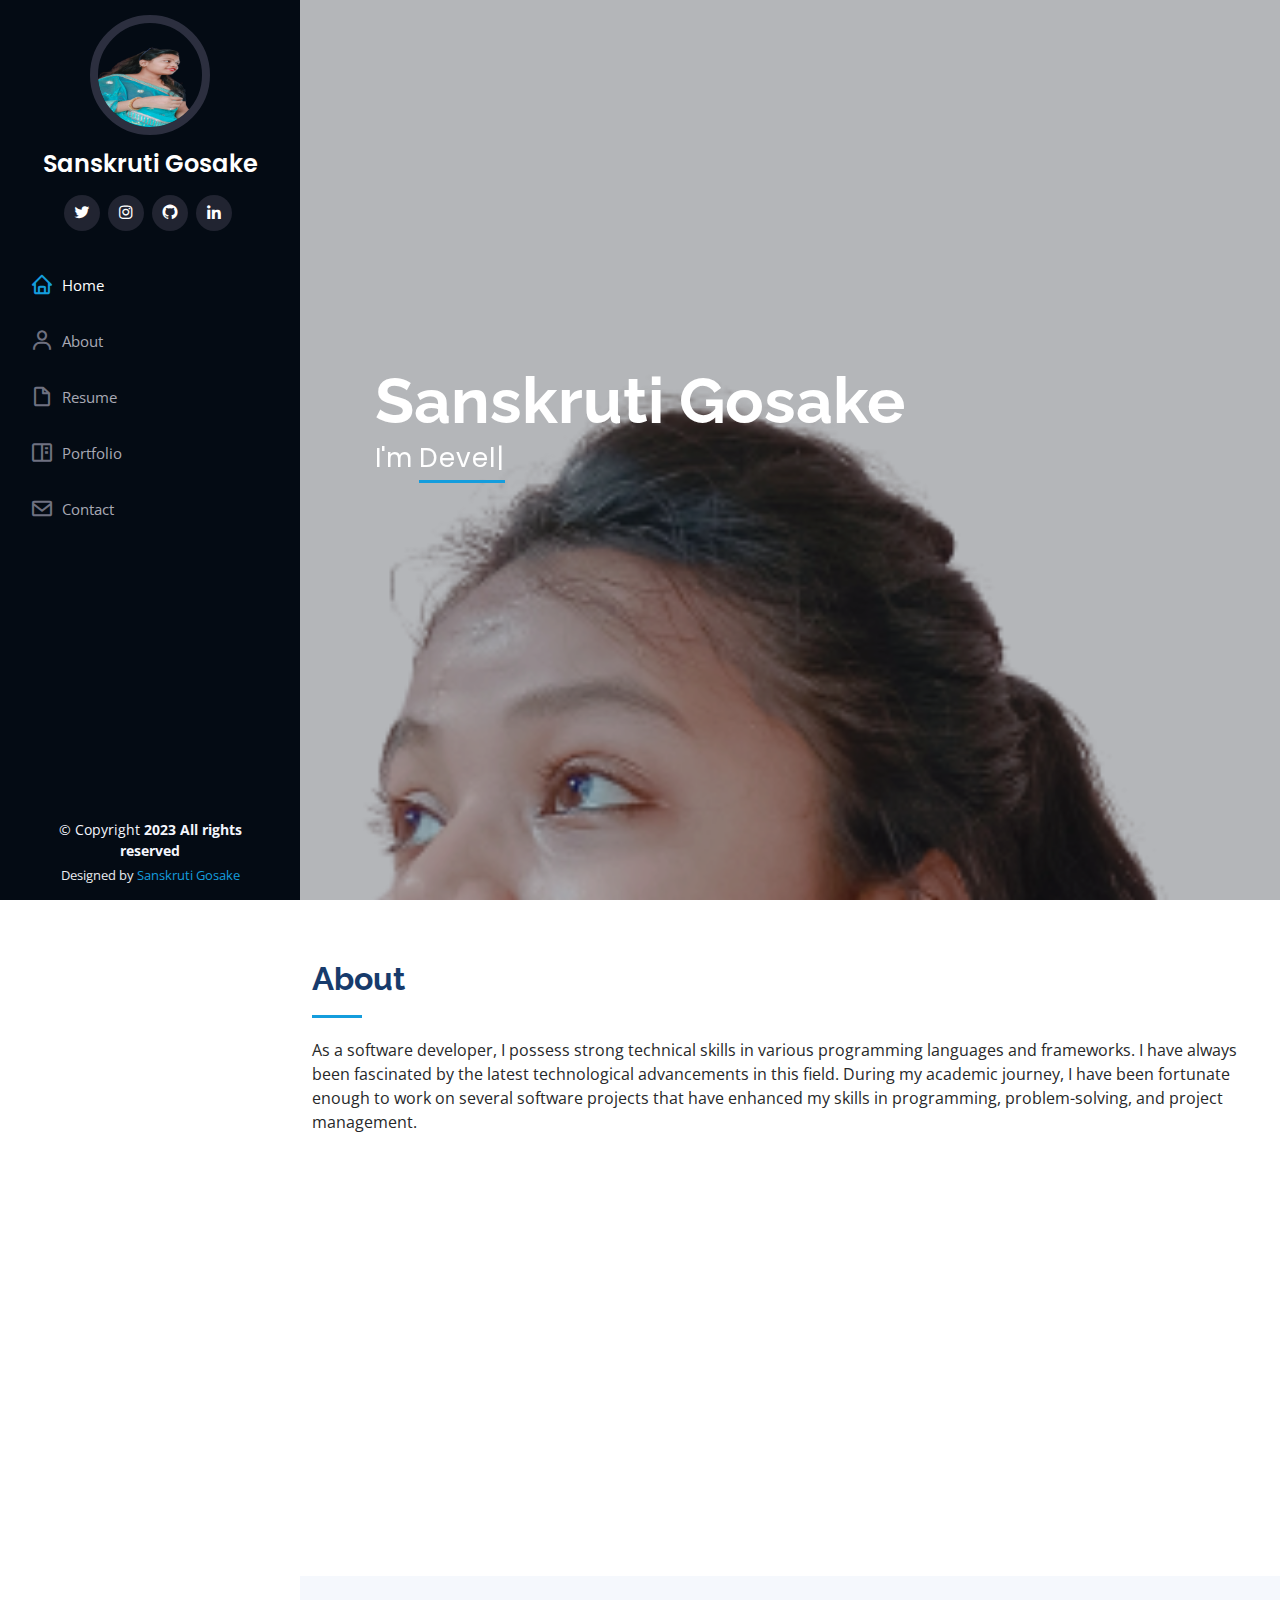
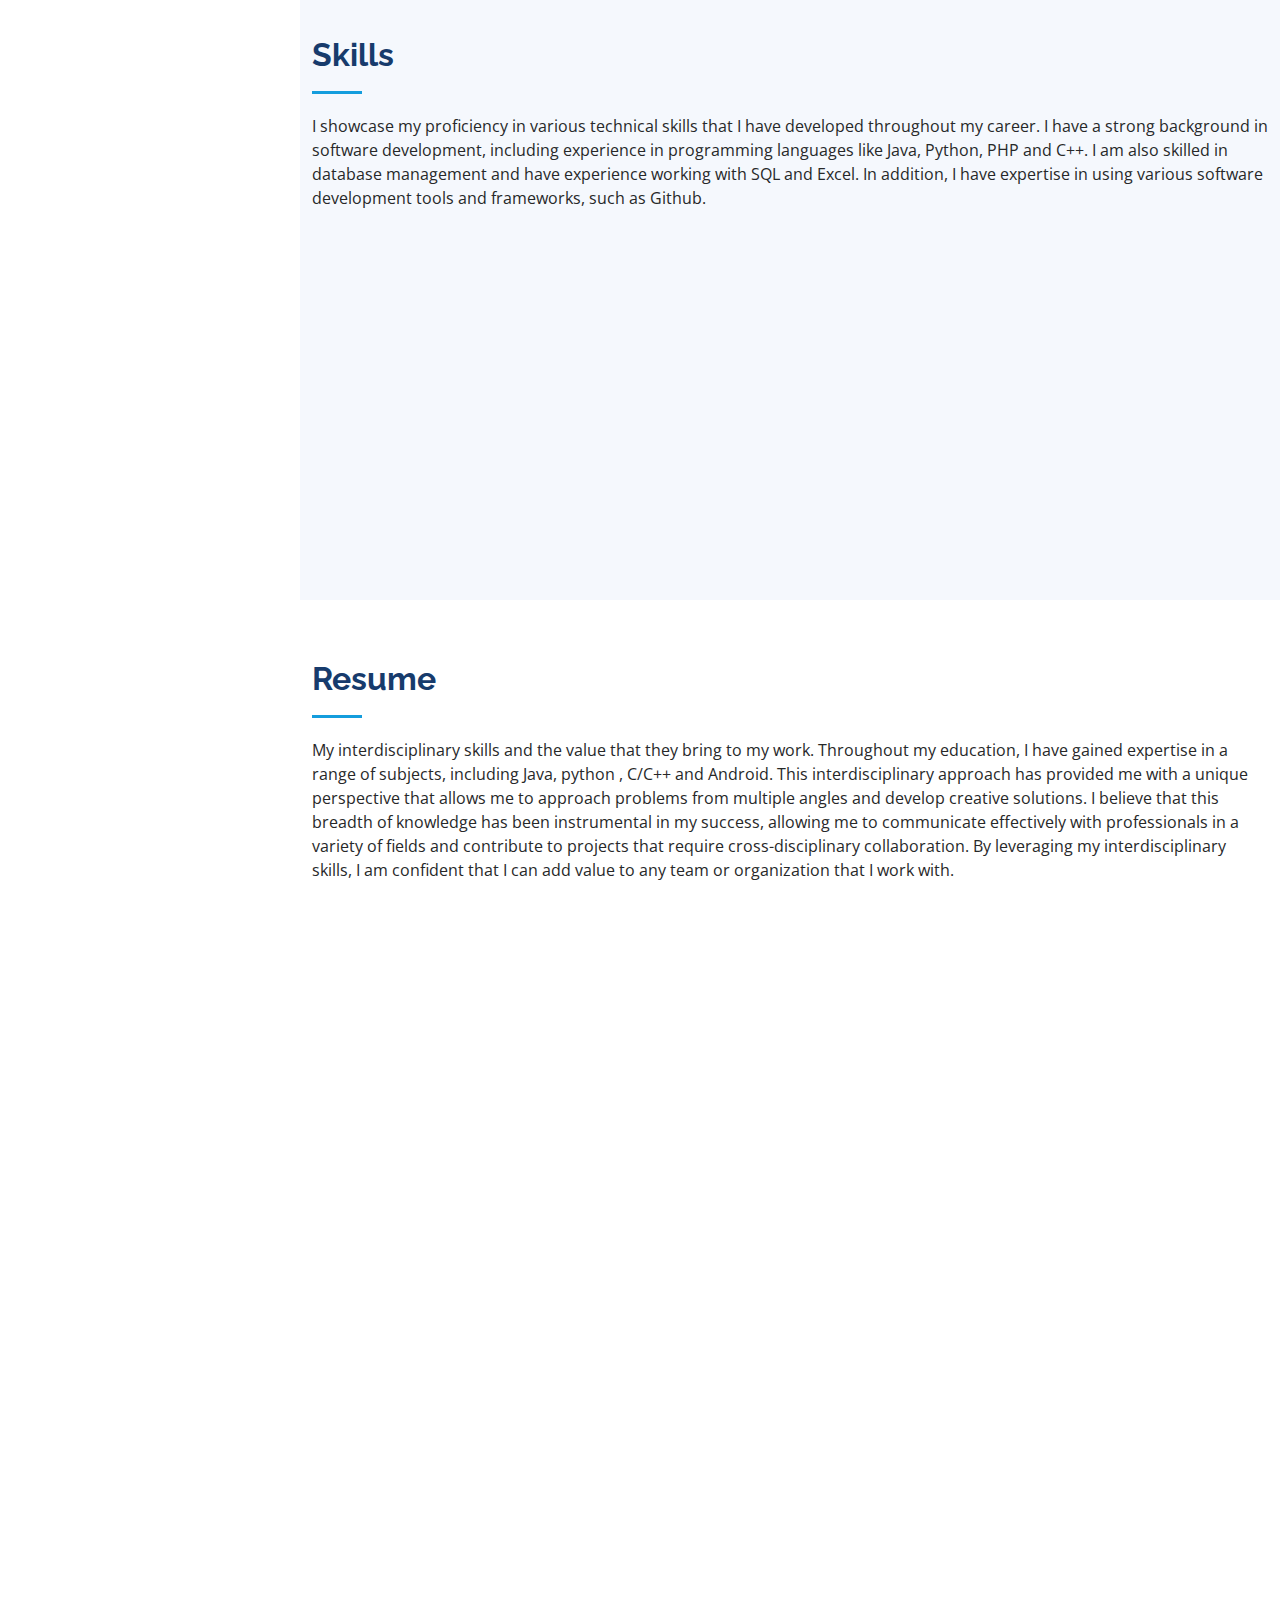
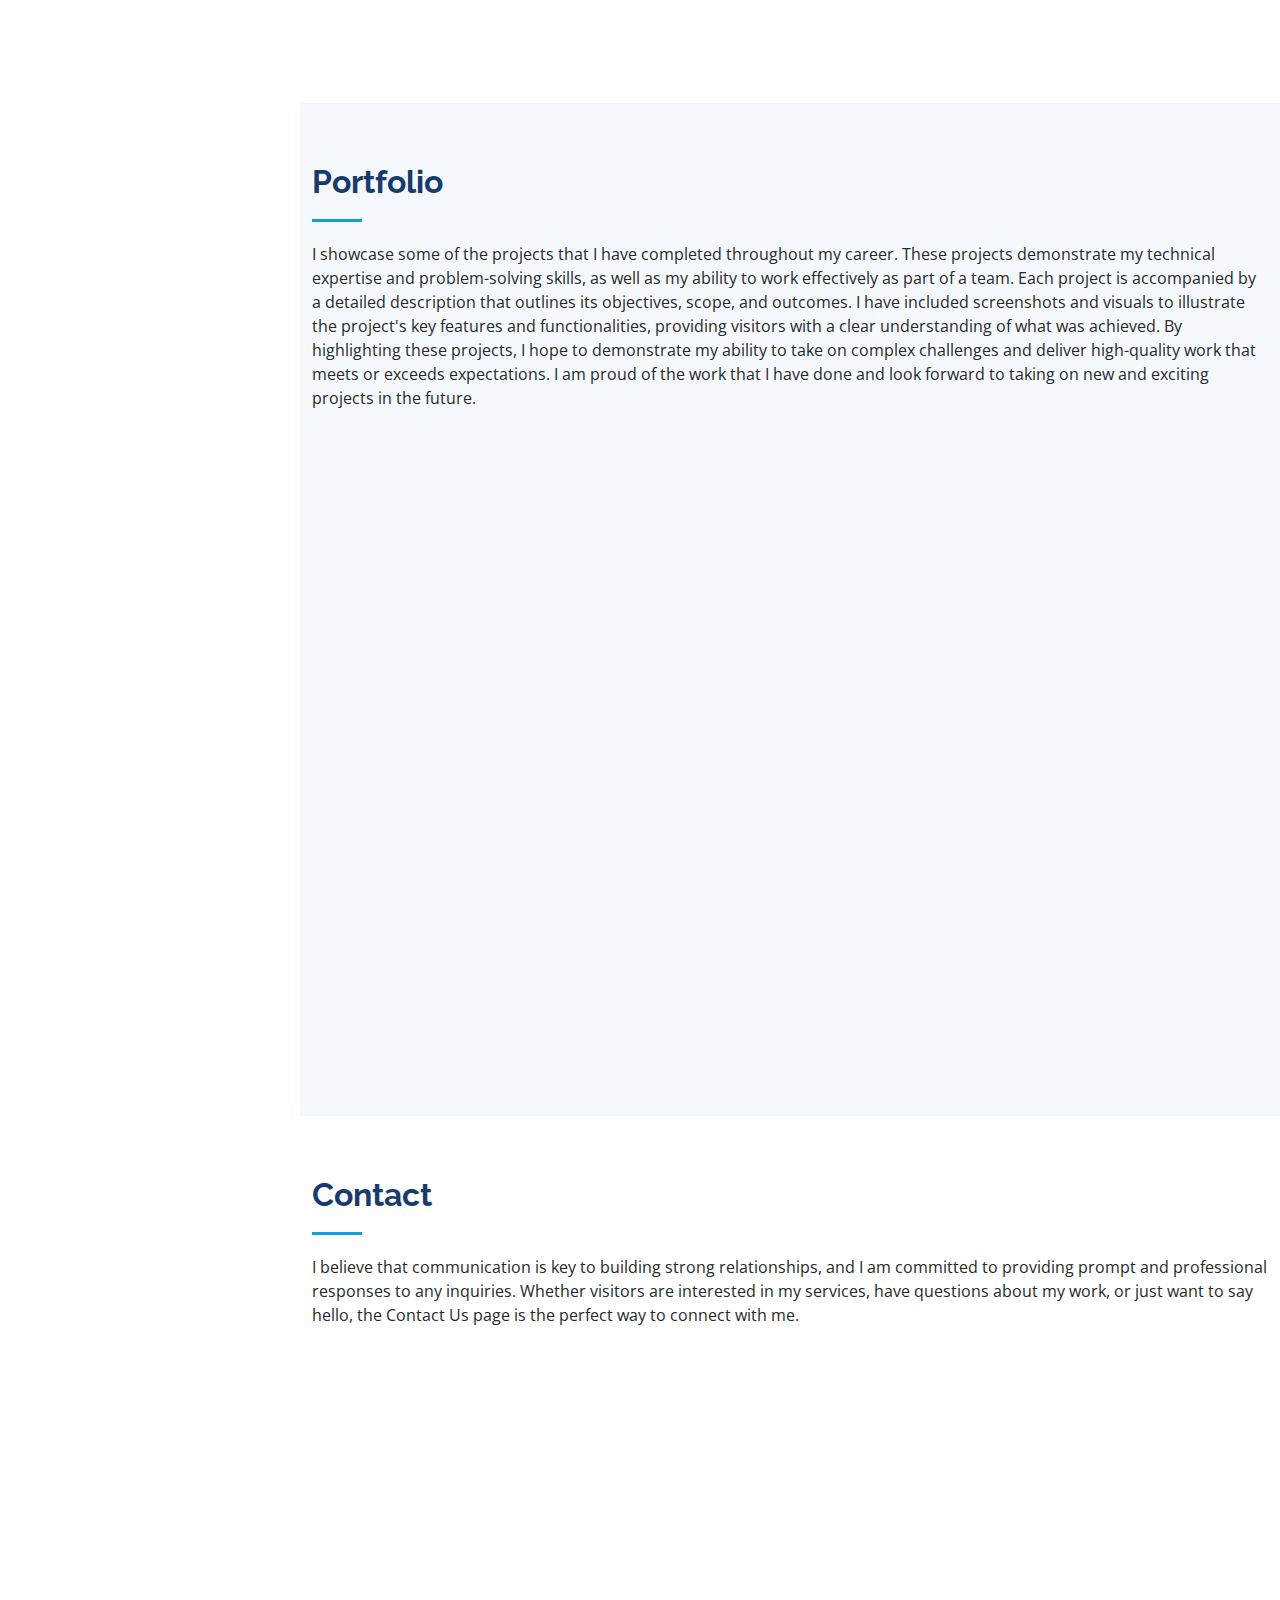
==== index.html @ 0a9282d6 "initial" ====
<!DOCTYPE html>
<html lang="en">

<head>
  <meta charset="utf-8">
  <meta content="width=device-width, initial-scale=1.0" name="viewport">

  <title>Sanskruti's Portfolio</title>
  <meta content="" name="description">
  <meta content="" name="keywords">

  <!-- Favicons -->
  <link href="assets/img/apple-touch-icon.png" rel="icon">
  <link href="assets/img/apple-touch-icon.png" rel="apple-touch-icon">

  <!-- Google Fonts -->
  <link href="https://fonts.googleapis.com/css?family=Open+Sans:300,300i,400,400i,600,600i,700,700i|Raleway:300,300i,400,400i,500,500i,600,600i,700,700i|Poppins:300,300i,400,400i,500,500i,600,600i,700,700i" rel="stylesheet">

  <!-- Vendor CSS Files -->
  <link href="assets/vendor/aos/aos.css" rel="stylesheet">
  <link href="assets/vendor/bootstrap/css/bootstrap.min.css" rel="stylesheet">
  <link href="assets/vendor/bootstrap-icons/bootstrap-icons.css" rel="stylesheet">
  <link href="assets/vendor/boxicons/css/boxicons.min.css" rel="stylesheet">
  <link href="assets/vendor/glightbox/css/glightbox.min.css" rel="stylesheet">
  <link href="assets/vendor/swiper/swiper-bundle.min.css" rel="stylesheet">

  <!-- Template Main CSS File -->
  <link href="assets/css/style.css" rel="stylesheet">

  <!-- =======================================================
  * Template Name: iPortfolio
  * Updated: Mar 10 2023 with Bootstrap v5.2.3
  * Template URL: https://bootstrapmade.com/iportfolio-bootstrap-portfolio-websites-template/
  * Author: BootstrapMade.com
  * License: https://bootstrapmade.com/license/
  ======================================================== -->

</head>

<body>

  <!-- ======= Mobile nav toggle button ======= -->
  <i class="bi bi-list mobile-nav-toggle d-xl-none"></i>

  <!-- ======= Header ======= -->
  <header id="header">
    <div class="d-flex flex-column">

      <div class="profile">
        <img src="assets/img/profile60.png" alt="" class="img-fluid rounded-circle">
        <h1 class="text-light"><a href="index.html">Sanskruti Gosake</a></h1>
        <div class="social-links mt-3 text-center">
          <a href=" https://twitter.com/sakshii30?t=TbEAFNen8DNOz-QE5fUywg&s=35" class="twitter"><i class="bx bxl-twitter"></i></a>
          <a href="https://instagram.com/_sakkshii_30_?igshid=ZDdkNTZiNTM=" class="instagram"><i class="bx bxl-instagram"></i></a>
          <a href="https://github.com/sanskrutiii30" class="github"><i class="bx bxl-github"></i></a>
          <a href="https://www.linkedin.com/in/sanskruti-goske-6a6a27224" class="linkedin"><i class="bx bxl-linkedin"></i></a>
        </div>
      </div>

      <nav id="navbar" class="nav-menu navbar">
        <ul>
          <li><a href="#hero" class="nav-link scrollto active"><i class="bx bx-home"></i> <span>Home</span></a></li>
          <li><a href="#about" class="nav-link scrollto"><i class="bx bx-user"></i> <span>About</span></a></li>
          <li><a href="#resume" class="nav-link scrollto"><i class="bx bx-file-blank"></i> <span>Resume</span></a></li>
          <li><a href="#portfolio" class="nav-link scrollto"><i class="bx bx-book-content"></i> <span>Portfolio</span></a></li>
          <!-- <li><a href="#services" class="nav-link scrollto"><i class="bx bx-server"></i> <span>Services</span></a></li> -->
          <li><a href="#contact" class="nav-link scrollto"><i class="bx bx-envelope"></i> <span>Contact</span></a></li>
        </ul>
      </nav><!-- .nav-menu -->
    </div>
  </header><!-- End Header -->

  <!-- ======= Hero Section ======= -->
  <section id="hero" class="d-flex flex-column justify-content-center align-items-center">
    <div class="hero-container" data-aos="fade-in">
      <h1>Sanskruti Gosake</h1>
      <p>I'm <span class="typed" data-typed-items="Developer,Freelancer"></span></p>
    </div>
  </section><!-- End Hero -->

  <main id="main">

    <!-- ======= About Section ======= -->
    <section id="about" class="about">
      <div class="container">

        <div class="section-title">
          <h2>About</h2>
          <p>As a software developer, I possess strong technical skills in various programming languages and frameworks. I have always been fascinated by the latest technological advancements in this field. During my academic journey, I have been fortunate enough to work on several software projects that have enhanced my skills in programming, problem-solving, and project management. </p>
        </div>

        <div class="row">
          <div class="col-lg-4" data-aos="fade-right">
            <img src="assets/img/profile60.png" class="img-fluid" alt="">
          </div>
          <div class="col-lg-8 pt-4 pt-lg-0 content" data-aos="fade-left">
            <h3>Developer and Freelancer</h3>
            <p class="fst-italic">
              I am passionate about developing software solutions that can make a meaningful impact in people's lives, and I constantly strive to create user-centric and scalable applications. With a strong attention to detail and a commitment to delivering quality work, I am eager to contribute my skills to a dynamic and challenging work environment.
            </p>
            <div class="row">
              <div class="col-lg-6">
                <ul>
                  <li><i class="bi bi-chevron-right"></i> <strong>Birthday:</strong> <span>30 January 2001</span></li>
                  <!-- <li><i class="bi bi-chevron-right"></i> <strong>Website:</strong> <span>www.example.com</span></li> -->
                  <li><i class="bi bi-chevron-right"></i> <strong>Mail:</strong> <span>goske2001sanskruti@outlook.com</span></li>
                  <li><i class="bi bi-chevron-right"></i> <strong>City:</strong> <span>Maharashtra,INDIA</span></li>
                </ul>
              </div>
              <div class="col-lg-6">
                <ul>
                  <li><i class="bi bi-chevron-right"></i> <strong>Age:</strong> <span>22</span></li>
                  <li><i class="bi bi-chevron-right"></i> <strong>Degree:</strong> <span>Master Of Computer Application</span></li>
                  <li><i class="bi bi-chevron-right"></i> <strong>PhEmailone:</strong> <span>goske2001sanskruti@outlook.com</span></li>
                  <li><i class="bi bi-chevron-right"></i> <strong>Freelance:</strong> <span>Available</span></li>
                </ul>
              </div>
            </div>
            <!-- <p>
              Officiis eligendi itaque labore et dolorum mollitia officiis optio vero. Quisquam sunt adipisci omnis et ut. Nulla accusantium dolor incidunt officia tempore. Et eius omnis.
              Cupiditate ut dicta maxime officiis quidem quia. Sed et consectetur qui quia repellendus itaque neque. Aliquid amet quidem ut quaerat cupiditate. Ab et eum qui repellendus omnis culpa magni laudantium dolores.
            </p> -->
          </div>
        </div>

      </div>
    </section><!-- End About Section -->

    <!-- ======= Facts Section ======= -->
    <!-- <section id="facts" class="facts">
      <div class="container">

        <div class="section-title">
          <h2>Facts</h2>
          <p>Magnam dolores commodi suscipit. Necessitatibus eius consequatur ex aliquid fuga eum quidem. Sit sint consectetur velit. Quisquam quos quisquam cupiditate. Et nemo qui impedit suscipit alias ea. Quia fugiat sit in iste officiis commodi quidem hic quas.</p>
        </div>

        <div class="row no-gutters">

          <div class="col-lg-3 col-md-6 d-md-flex align-items-md-stretch" data-aos="fade-up">
            <div class="count-box">
              <i class="bi bi-emoji-smile"></i>
              <span data-purecounter-start="0" data-purecounter-end="232" data-purecounter-duration="1" class="purecounter"></span>
              <p><strong>Happy Clients</strong> consequuntur quae</p>
            </div>
          </div>

          <div class="col-lg-3 col-md-6 d-md-flex align-items-md-stretch" data-aos="fade-up" data-aos-delay="100">
            <div class="count-box">
              <i class="bi bi-journal-richtext"></i>
              <span data-purecounter-start="0" data-purecounter-end="521" data-purecounter-duration="1" class="purecounter"></span>
              <p><strong>Projects</strong> adipisci atque cum quia aut</p>
            </div>
          </div>

          <div class="col-lg-3 col-md-6 d-md-flex align-items-md-stretch" data-aos="fade-up" data-aos-delay="200">
            <div class="count-box">
              <i class="bi bi-headset"></i>
              <span data-purecounter-start="0" data-purecounter-end="1453" data-purecounter-duration="1" class="purecounter"></span>
              <p><strong>Hours Of Support</strong> aut commodi quaerat</p>
            </div>
          </div>

          <div class="col-lg-3 col-md-6 d-md-flex align-items-md-stretch" data-aos="fade-up" data-aos-delay="300">
            <div class="count-box">
              <i class="bi bi-people"></i>
              <span data-purecounter-start="0" data-purecounter-end="32" data-purecounter-duration="1" class="purecounter"></span>
              <p><strong>Hard Workers</strong> rerum asperiores dolor</p>
            </div>
          </div>

        </div>

      </div>
    </section>End Facts Section -->

    <!-- ======= Skills Section ======= -->
    <section id="skills" class="skills section-bg">
      <div class="container">

        <div class="section-title">
          <h2>Skills</h2>
          <p> I showcase my proficiency in various technical skills that I have developed throughout my career. I have a strong background in software development, including experience in programming languages like Java, Python, PHP and C++. I am also skilled in database management and have experience working with SQL and Excel. In addition, I have expertise in using various software development tools and frameworks, such as Github.</p>
        </div>

        <div class="row skills-content">

          <div class="col-lg-6" data-aos="fade-up">

            <div class="progress">
              <span class="skill">HTML <i class="val">90%</i></span>
              <div class="progress-bar-wrap">
                <div class="progress-bar" role="progressbar" aria-valuenow="90" aria-valuemin="0" aria-valuemax="100"></div>
              </div>
            </div>

            <div class="progress">
              <span class="skill">CSS <i class="val">90%</i></span>
              <div class="progress-bar-wrap">
                <div class="progress-bar" role="progressbar" aria-valuenow="90" aria-valuemin="0" aria-valuemax="100"></div>
              </div>
            </div>

            <div class="progress">
              <span class="skill">Python<i class="val">75%</i></span>
              <div class="progress-bar-wrap">
                <div class="progress-bar" role="progressbar" aria-valuenow="75" aria-valuemin="0" aria-valuemax="100"></div>
              </div>
            </div>

            <div class="progress">
              <span class="skill">SQL<i class="val">80%</i></span>
              <div class="progress-bar-wrap">
                <div class="progress-bar" role="progressbar" aria-valuenow="80" aria-valuemin="0" aria-valuemax="100"></div>
              </div>
            </div>

            <div class="progress">
              <span class="skill">No Sql<i class="val">80%</i></span>
              <div class="progress-bar-wrap">
                <div class="progress-bar" role="progressbar" aria-valuenow="80" aria-valuemin="0" aria-valuemax="100"></div>
              </div>
            </div>

          </div>

          <div class="col-lg-6" data-aos="fade-up" data-aos-delay="100">

            <div class="progress">
              <span class="skill">PHP <i class="val">80%</i></span>
              <div class="progress-bar-wrap">
                <div class="progress-bar" role="progressbar" aria-valuenow="80" aria-valuemin="0" aria-valuemax="100"></div>
              </div>
            </div>

            <div class="progress">
              <span class="skill">Java<i class="val">90%</i></span>
              <div class="progress-bar-wrap">
                <div class="progress-bar" role="progressbar" aria-valuenow="90" aria-valuemin="0" aria-valuemax="100"></div>
              </div>
            </div>

            <div class="progress">
              <span class="skill">C/C++<i class="val">75%</i></span>
              <div class="progress-bar-wrap">
                <div class="progress-bar" role="progressbar" aria-valuenow="75" aria-valuemin="0" aria-valuemax="100"></div>
              </div>
            </div> 

            <div class="progress">
              <span class="skill">Android Studio<i class="val">73%</i></span>
              <div class="progress-bar-wrap">
                <div class="progress-bar" role="progressbar" aria-valuenow="73" aria-valuemin="0" aria-valuemax="100"></div>
              </div>
            </div>

            <div class="progress">
              <span class="skill">Photoshop<i class="val">55%</i></span>
              <div class="progress-bar-wrap">
                <div class="progress-bar" role="progressbar" aria-valuenow="55" aria-valuemin="0" aria-valuemax="100"></div>
              </div>
            </div>

          </div>

        </div>

      </div>
    </section><!-- End Skills Section -->

    <!-- ======= Resume Section ======= -->
    <section id="resume" class="resume">
      <div class="container">

        <div class="section-title">
          <h2>Resume</h2>
          <p>My interdisciplinary skills and the value that they bring to my work. Throughout my education, I have gained expertise in a range of subjects, including Java, python , C/C++ and Android. This interdisciplinary approach has provided me with a unique perspective that allows me to approach problems from multiple angles and develop creative solutions. I believe that this breadth of knowledge has been instrumental in my success, allowing me to communicate effectively with professionals in a variety of fields and contribute to projects that require cross-disciplinary collaboration. By leveraging my interdisciplinary skills, I am confident that I can add value to any team or organization that I work with.</p>
        </div>

        <div class="row">
          <div class="col-lg-6" data-aos="fade-up">
            <h3 class="resume-title">Sumary</h3>
            <div class="resume-item pb-0">
              <h4>Sanskruti Gosake</h4>
              <p><em>Innovative and deadline-driven Android Developer with 1+ years of experience designing and developing user-centered digital marketing material from initial concept to final, polished deliverable.</em></p>
              <ul>
                <!-- <li>Portland par 127,Orlando, FL</li> -->
                <!-- <li>+91-7028457369</li> -->
                <li>goske2001sanskruti@outlook.com</li>
              </ul>
            </div>
     
              <h3 class="resume-title">Secondary Education</h3>
              <div class="resume-item">
                <h4>SSC</h4>
                <h5>2015-2016</h5>
                <!-- <p><em>SSC</em></p> -->
                <ul>
                  <li>Bhausaheb Firodiya Highschool, Ahemadnagar</li>
                  <li>From Pune University</li>
                  <li>Percentage = 84.20%</li>
                </ul>
              </div>
              <div class="resume-item">
                <h4>HSC</h4>
                <h5>2017 - 2018</h5>
                <p><em>Bhausaheb Firodiya Highschool and Junior college, Ahemadnagar</em></p>
                <ul>
                  <li>From Pune University</li>
                  <li>Percentage = 84.20%</li>
                  <!-- <li>Developed numerous marketing programs (logos, brochures,infographics, presentations, and advertisements).</li> -->
                  
                  <!-- <li>Recommended and consulted with clients on the most appropriate graphic design</li> -->
                </ul>
              </div>
            
            
          </div>
          <div class="col-lg-6" data-aos="fade-up" data-aos-delay="100">
          <h3 class="resume-title">Higher Secondary Education</h3>
            <div class="resume-item">
              <h4>Master of Computer Application</h4>
              <h5>2021 - 2023</h5>
              <p><em>Sinhgad Institute of Management and Computer Application, Narhe , Pune</em></p>
              <p>From Pune University</p>
              <p>Percentage = 79.80%</p>
              <ul>
                <li>Managed up to 3 projects or tasks at a given time.</li>
                <li>Created 4+ design presentations and proposals a month for projects</li>
              </ul>
            </div>
            <div class="resume-item">
              <h4>Bachelor of Computer Application</h4>
              <h5>2018 - 2021</h5>
              <p><em>New arts commerce and science college , Ahemadnagar</em></p>
              <p>From Pune University</p>
              <p>Percentage = 82.71%</p>
            </div>
          </div>
        </div>

      </div>
    </section><!-- End Resume Section -->

    <!-- ======= Portfolio Section ======= -->
    <section id="portfolio" class="portfolio section-bg">
      <div class="container">

        <div class="section-title">
          <h2>Portfolio</h2>
          <p>I showcase some of the projects that I have completed throughout my career. These projects demonstrate my technical expertise and problem-solving skills, as well as my ability to work effectively as part of a team. Each project is accompanied by a detailed description that outlines its objectives, scope, and outcomes. I have included screenshots and visuals to illustrate the project's key features and functionalities, providing visitors with a clear understanding of what was achieved. By highlighting these projects, I hope to demonstrate my ability to take on complex challenges and deliver high-quality work that meets or exceeds expectations. I am proud of the work that I have done and look forward to taking on new and exciting projects in the future.</p>
        </div>

        <div class="row" data-aos="fade-up">
          <div class="col-lg-12 d-flex justify-content-center">
            <ul id="portfolio-flters">
              <li data-filter="*" class="filter-active">All</li>
              <li data-filter=".filter-app">App</li>
              <!-- <li data-filter=".filter-card">Card</li>
              <li data-filter=".filter-web">Web</li> -->
            </ul>
          </div>
        </div>

        <div class="row portfolio-container" data-aos="fade-up" data-aos-delay="100">

          <div class="col-lg-4 col-md-6 portfolio-item filter-app">
            <div class="portfolio-wrap">
              <img src="assets/img/portfolio/xget.png" class="img-fluid" alt="">
              <div class="portfolio-links">
                <a href="assets/img/portfolio/xget.png" data-gallery="portfolioGallery" class="portfolio-lightbox" title="App 1"><i class="bx bx-plus"></i></a>
                <a href="portfolio-details.html" title="More Details"><i class="bx bx-link"></i></a>
              </div>
            </div>
          </div>

          <div class="col-lg-4 col-md-6 portfolio-item filter-web">
            <div class="portfolio-wrap">
              <img src="assets/img/portfolio/CHATBOT.png" class="img-fluid" alt="">
              <div class="portfolio-links">
                <a href="assets/img/portfolio/CHATBOT.png" data-gallery="portfolioGallery" class="portfolio-lightbox" title="Bot 1"><i class="bx bx-plus"></i></a>
                <a href="project2.html" title="More Details"><i class="bx bx-link"></i></a>
              </div>
            </div>
          </div>

          <div class="col-lg-4 col-md-6 portfolio-item filter-app">
            <div class="portfolio-wrap">
              <img src="assets/img/portfolio/vimux.jpg" class="img-fluid" alt="">
              <div class="portfolio-links">
                <a href="assets/img/portfolio/vimux.jpg" data-gallery="portfolioGallery" class="portfolio-lightbox" title="App 2"><i class="bx bx-plus"></i></a>
                <a href="project3.html" title="More Details"><i class="bx bx-link"></i></a>
              </div>
            </div>
          </div>

       

          <div class="col-lg-4 col-md-6 portfolio-item filter-app">
            <div class="portfolio-wrap">
              <!-- <img src="assets/img/portfolio/nihongo.jpg" class="img-fluid" alt=""> -->
              <div class="portfolio-links">
                <!-- <a href="assets/img/portfolio/nihongo.jpg" data-gallery="portfolioGallery" class="portfolio-lightbox" title="App 3"><i class="bx bx-plus"></i></a>
                <a href="project4.html" title="More Details"><i class="bx bx-link"></i></a> -->
              </div>
            </div>
          </div>


          <div class="col-lg-4 col-md-6 portfolio-item filter-card">
            <div class="portfolio-wrap">
              <img src="assets/img/portfolio/nihongo.jpg" class="img-fluid" alt="">
              <div class="portfolio-links">
                <a href="assets/img/portfolio/nihongo.jpg" data-gallery="portfolioGallery" class="portfolio-lightbox" title="Nihongo Benkyou"><i class="bx bx-plus"></i></a>
                <a href="project4.html" title="More Details"><i class="bx bx-link"></i></a>
              </div>
            </div>
          </div>

          <!-- <div class="col-lg-4 col-md-6 portfolio-item filter-card">
            <div class="portfolio-wrap">
              <img src="assets/img/portfolio/portfolio-8.jpg" class="img-fluid" alt="">
              <div class="portfolio-links">
                <a href="assets/img/portfolio/portfolio-8.jpg" data-gallery="portfolioGallery" class="portfolio-lightbox" title="Card 3"><i class="bx bx-plus"></i></a>
                <a href="portfolio-details.html" title="More Details"><i class="bx bx-link"></i></a>
              </div>
            </div>
          </div> -->

          <!-- <div class="col-lg-4 col-md-6 portfolio-item filter-web">
            <div class="portfolio-wrap">
              <img src="assets/img/portfolio/portfolio-9.jpg" class="img-fluid" alt="">
              <div class="portfolio-links">
                <a href="assets/img/portfolio/portfolio-9.jpg" data-gallery="portfolioGallery" class="portfolio-lightbox" title="Web 3"><i class="bx bx-plus"></i></a>
                <a href="portfolio-details.html" title="More Details"><i class="bx bx-link"></i></a>
              </div>
            </div>
          </div> -->

        
        </div>
      </div>
    </section><!-- End Portfolio Section -->

    <!-- ======= Services Section ======= -->
    <!-- <section id="services" class="services">
      <div class="container">

        <div class="section-title">
          <h2>Services</h2>
          <p>Magnam dolores commodi suscipit. Necessitatibus eius consequatur ex aliquid fuga eum quidem. Sit sint consectetur velit. Quisquam quos quisquam cupiditate. Et nemo qui impedit suscipit alias ea. Quia fugiat sit in iste officiis commodi quidem hic quas.</p>
        </div>

        <div class="row">
          <div class="col-lg-4 col-md-6 icon-box" data-aos="fade-up">
            <div class="icon"><i class="bi bi-briefcase"></i></div>
            <h4 class="title"><a href="">Lorem Ipsum</a></h4>
            <p class="description">Voluptatum deleniti atque corrupti quos dolores et quas molestias excepturi sint occaecati cupiditate non provident</p>
          </div>
          <div class="col-lg-4 col-md-6 icon-box" data-aos="fade-up" data-aos-delay="100">
            <div class="icon"><i class="bi bi-card-checklist"></i></div>
            <h4 class="title"><a href="">Dolor Sitema</a></h4>
            <p class="description">Minim veniam, quis nostrud exercitation ullamco laboris nisi ut aliquip ex ea commodo consequat tarad limino ata</p>
          </div>
          <div class="col-lg-4 col-md-6 icon-box" data-aos="fade-up" data-aos-delay="200">
            <div class="icon"><i class="bi bi-bar-chart"></i></div>
            <h4 class="title"><a href="">Sed ut perspiciatis</a></h4>
            <p class="description">Duis aute irure dolor in reprehenderit in voluptate velit esse cillum dolore eu fugiat nulla pariatur</p>
          </div>
          <div class="col-lg-4 col-md-6 icon-box" data-aos="fade-up" data-aos-delay="300">
            <div class="icon"><i class="bi bi-binoculars"></i></div>
            <h4 class="title"><a href="">Magni Dolores</a></h4>
            <p class="description">Excepteur sint occaecat cupidatat non proident, sunt in culpa qui officia deserunt mollit anim id est laborum</p>
          </div>
          <div class="col-lg-4 col-md-6 icon-box" data-aos="fade-up" data-aos-delay="400">
            <div class="icon"><i class="bi bi-brightness-high"></i></div>
            <h4 class="title"><a href="">Nemo Enim</a></h4>
            <p class="description">At vero eos et accusamus et iusto odio dignissimos ducimus qui blanditiis praesentium voluptatum deleniti atque</p>
          </div>
          <div class="col-lg-4 col-md-6 icon-box" data-aos="fade-up" data-aos-delay="500">
            <div class="icon"><i class="bi bi-calendar4-week"></i></div>
            <h4 class="title"><a href="">Eiusmod Tempor</a></h4>
            <p class="description">Et harum quidem rerum facilis est et expedita distinctio. Nam libero tempore, cum soluta nobis est eligendi</p>
          </div>
        </div>

      </div>
    </section> End Services Section -->

    <!-- ======= Testimonials Section ======= -->
    <!-- <section id="testimonials" class="testimonials section-bg">
      <div class="container">

        <div class="section-title">
          <h2>Testimonials</h2>
          <p>Magnam dolores commodi suscipit. Necessitatibus eius consequatur ex aliquid fuga eum quidem. Sit sint consectetur velit. Quisquam quos quisquam cupiditate. Et nemo qui impedit suscipit alias ea. Quia fugiat sit in iste officiis commodi quidem hic quas.</p>
        </div>

        <div class="testimonials-slider swiper" data-aos="fade-up" data-aos-delay="100">
          <div class="swiper-wrapper">

            <div class="swiper-slide">
              <div class="testimonial-item" data-aos="fade-up">
                <p>
                  <i class="bx bxs-quote-alt-left quote-icon-left"></i>
                  Proin iaculis purus consequat sem cure digni ssim donec porttitora entum suscipit rhoncus. Accusantium quam, ultricies eget id, aliquam eget nibh et. Maecen aliquam, risus at semper.
                  <i class="bx bxs-quote-alt-right quote-icon-right"></i>
                </p>
                <img src="assets/img/testimonials/testimonials-1.jpg" class="testimonial-img" alt="">
                <h3>Saul Goodman</h3>
                <h4>Ceo &amp; Founder</h4>
              </div>
            </div>End testimonial item -->

            <!-- <div class="swiper-slide">
              <div class="testimonial-item" data-aos="fade-up" data-aos-delay="100">
                <p>
                  <i class="bx bxs-quote-alt-left quote-icon-left"></i>
                  Export tempor illum tamen malis malis eram quae irure esse labore quem cillum quid cillum eram malis quorum velit fore eram velit sunt aliqua noster fugiat irure amet legam anim culpa.
                  <i class="bx bxs-quote-alt-right quote-icon-right"></i>
                </p>
                <img src="assets/img/testimonials/testimonials-2.jpg" class="testimonial-img" alt="">
                <h3>Sara Wilsson</h3>
                <h4>Designer</h4>
              </div>
            </div> End testimonial item -->

            <!-- <div class="swiper-slide">
              <div class="testimonial-item" data-aos="fade-up" data-aos-delay="200">
                <p>
                  <i class="bx bxs-quote-alt-left quote-icon-left"></i>
                  Enim nisi quem export duis labore cillum quae magna enim sint quorum nulla quem veniam duis minim tempor labore quem eram duis noster aute amet eram fore quis sint minim.
                  <i class="bx bxs-quote-alt-right quote-icon-right"></i>
                </p>
                <img src="assets/img/testimonials/testimonials-3.jpg" class="testimonial-img" alt="">
                <h3>Jena Karlis</h3>
                <h4>Store Owner</h4>
              </div>
            </div>End testimonial item --> 

            <!-- <div class="swiper-slide">
              <div class="testimonial-item" data-aos="fade-up" data-aos-delay="300">
                <p>
                  <i class="bx bxs-quote-alt-left quote-icon-left"></i>
                  Fugiat enim eram quae cillum dolore dolor amet nulla culpa multos export minim fugiat minim velit minim dolor enim duis veniam ipsum anim magna sunt elit fore quem dolore labore illum veniam.
                  <i class="bx bxs-quote-alt-right quote-icon-right"></i>
                </p>
                <img src="assets/img/testimonials/testimonials-4.jpg" class="testimonial-img" alt="">
                <h3>Matt Brandon</h3>
                <h4>Freelancer</h4>
              </div>
            </div>End testimonial item -->

            <!-- <div class="swiper-slide">
              <div class="testimonial-item" data-aos="fade-up" data-aos-delay="400">
                <p>
                  <i class="bx bxs-quote-alt-left quote-icon-left"></i>
                  Quis quorum aliqua sint quem legam fore sunt eram irure aliqua veniam tempor noster veniam enim culpa labore duis sunt culpa nulla illum cillum fugiat legam esse veniam culpa fore nisi cillum quid.
                  <i class="bx bxs-quote-alt-right quote-icon-right"></i>
                </p>
                <img src="assets/img/testimonials/testimonials-5.jpg" class="testimonial-img" alt="">
                <h3>John Larson</h3>
                <h4>Entrepreneur</h4>
              </div>
            </div> End testimonial item -->

          <!-- </div>
          <div class="swiper-pagination"></div>
        </div>

      </div>
    </section>End Testimonials Section -->  

    <!-- ======= Contact Section ======= -->
    <section id="contact" class="contact">
      <div class="container">

        <div class="section-title">
          <h2>Contact</h2>
          <p> I believe that communication is key to building strong relationships, and I am committed to providing prompt and professional responses to any inquiries. Whether visitors are interested in my services, have questions about my work, or just want to say hello, the Contact Us page is the perfect way to connect with me.</p>
        </div>

        <div class="row" data-aos="fade-in">

          <div class="col-lg-5 d-flex align-items-stretch">
            <div class="info">
              <!-- <div class="address">
                <i class="bi bi-geo-alt"></i>
                <h4>Location:</h4>
                <p>A108 Adam Street, New York, NY 535022</p>
              </div> -->

              <div class="email">
                <i class="bi bi-envelope"></i>
                <h4>Email:</h4>
                <p>goske2001sanskruti@outlook.com</p>
              </div>

              <!-- <div class="phone">
                <i class="bi bi-phone"></i>
                <h4>Call:</h4>
                <p>+1 5589 55488 55s</p>
              </div> -->

              <iframe src="https://www.google.com/maps/embed?pb=!1m14!1m8!1m3!1d12097.433213460943!2d-74.0062269!3d40.7101282!3m2!1i1024!2i768!4f13.1!3m3!1m2!1s0x0%3A0xb89d1fe6bc499443!2sDowntown+Conference+Center!5e0!3m2!1smk!2sbg!4v1539943755621" frameborder="0" style="border:0; width: 100%; height: 290px;" allowfullscreen></iframe>
            </div>

          </div>

          <div class="col-lg-7 mt-5 mt-lg-0 d-flex align-items-stretch">
            <form action="forms/save_form_data.php" method="post"  class="php-email-form">
              <div class="row">
                <div class="form-group col-md-6">
                  <label for="name">Your Name</label>
                  <input type="text" name="name" class="form-control" id="name" required>
                </div>
                <div class="form-group col-md-6">
                  <label for="name">Your Email</label>
                  <input type="email" class="form-control" name="email" id="email" required>
                </div>
              </div>
              <div class="form-group">
                <label for="name">Subject</label>
                <input type="text" class="form-control" name="subject" id="subject" required>
              </div>
              <div class="form-group">
                <label for="name">Message</label>
                <textarea class="form-control" name="message" rows="10" required></textarea>
              </div>
              <div class="my-3">
                <div class="loading">Loading</div>  
                <div class="error-message"></div> 
                <div class="sent-message">Your message has been sent. Thank you!</div>
              </div>
              <div class="text-center"><button type="submit">Send Message</button></div>
            </form>
          </div>

        </div>

      </div>
    </section><!-- End Contact Section -->

  </main><!-- End #main -->

  <!-- ======= Footer ======= -->
  <footer id="footer">
    <div class="container">
      <div class="copyright">
        &copy; Copyright <strong><span>2023 All rights reserved</span></strong>
      </div>
      <div class="credits">
        <!-- All the links in the footer should remain intact. -->
        <!-- You can delete the links only if you purchased the pro version. -->
        <!-- Licensing information: https://bootstrapmade.com/license/ -->
        <!-- Purchase the pro version with working PHP/AJAX contact form: https://bootstrapmade.com/iportfolio-bootstrap-portfolio-websites-template/ -->
        Designed by <a href="https://bootstrapmade.com/">Sanskruti Gosake</a>
      </div>
    </div>
  </footer><!-- End  Footer -->

  <a href="#about" class="back-to-top d-flex align-items-center justify-content-center"><i class="bi bi-arrow-up-short"></i></a>

  <!-- Vendor JS Files -->
  <script src="assets/vendor/purecounter/purecounter_vanilla.js"></script>
  <script src="assets/vendor/aos/aos.js"></script>
  <script src="assets/vendor/bootstrap/js/bootstrap.bundle.min.js"></script>
  <script src="assets/vendor/glightbox/js/glightbox.min.js"></script>
  <script src="assets/vendor/isotope-layout/isotope.pkgd.min.js"></script>
  <script src="assets/vendor/swiper/swiper-bundle.min.js"></script>
  <script src="assets/vendor/typed.js/typed.min.js"></script>
  <script src="assets/vendor/waypoints/noframework.waypoints.js"></script>
  <script src="assets/vendor/php-email-form/validate.js"></script>

  <!-- Template Main JS File -->
  <script src="assets/js/main.js"></script>

</body>

</html>
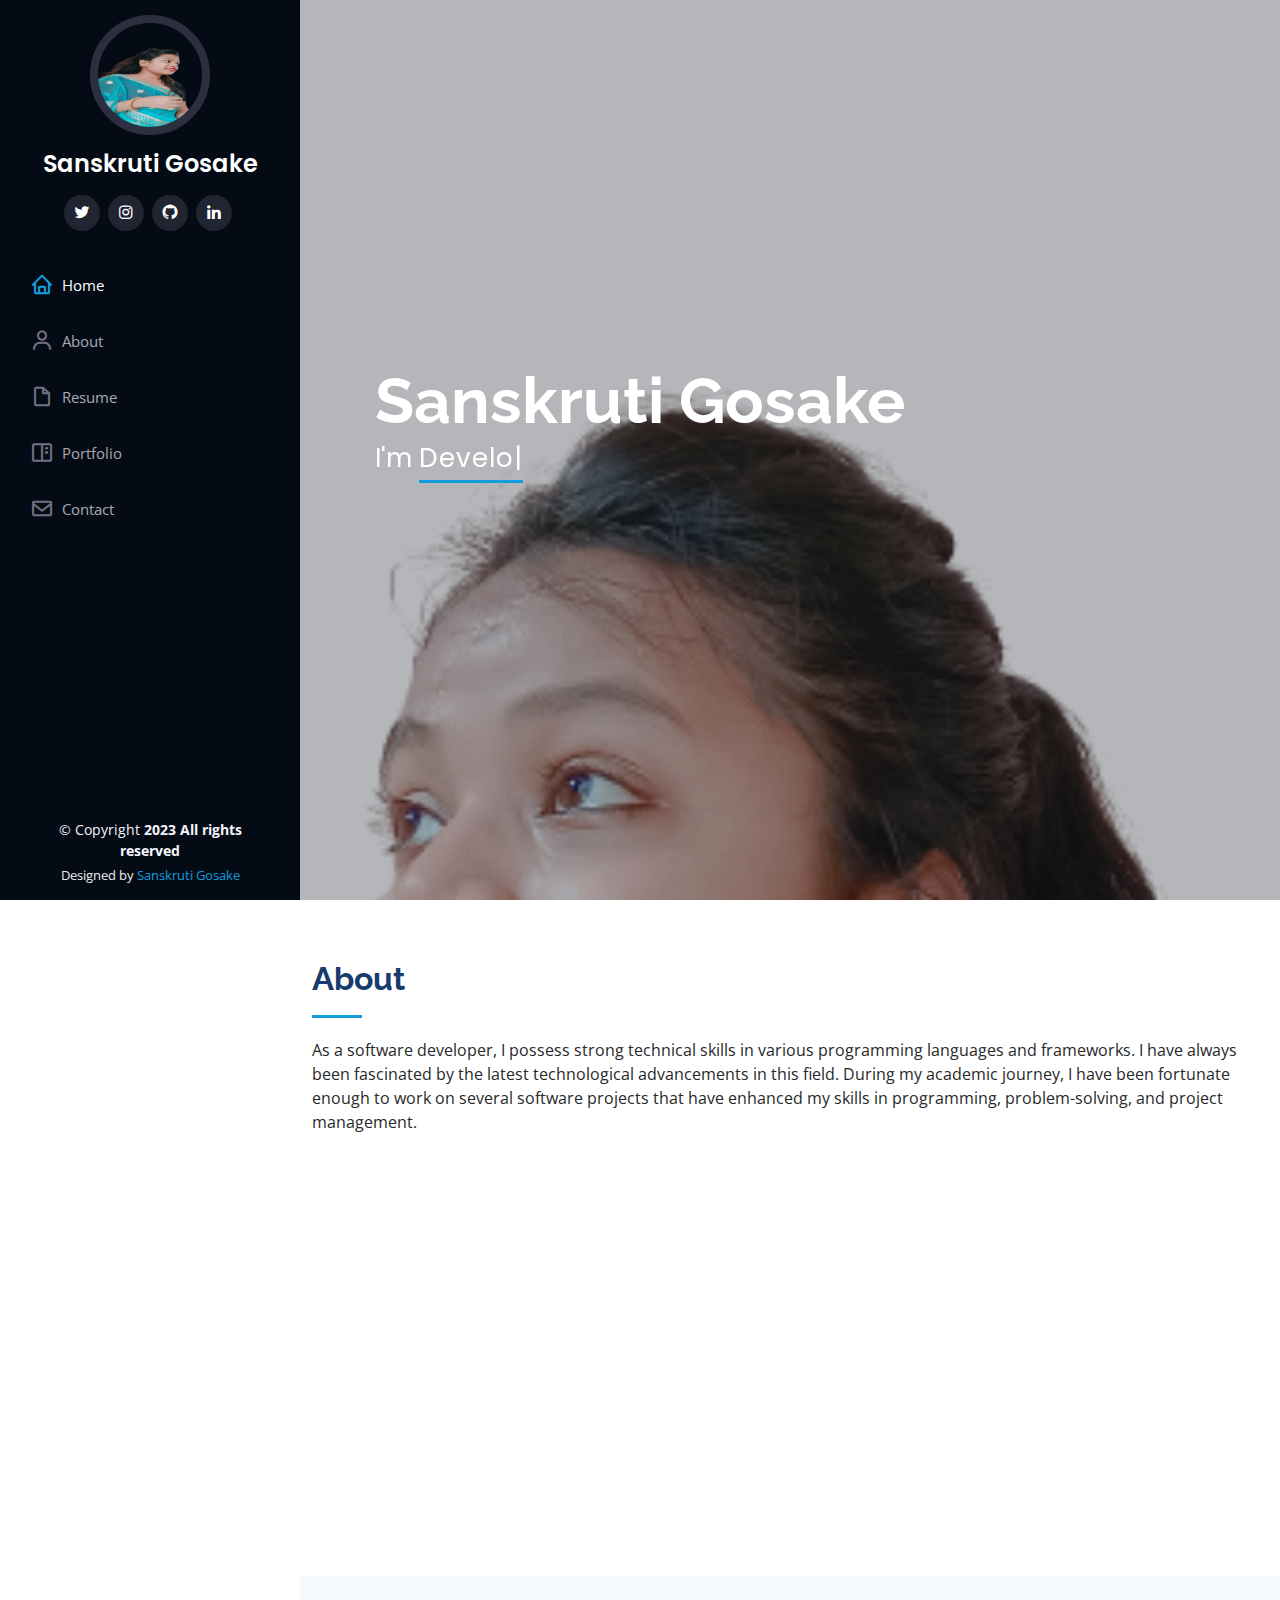
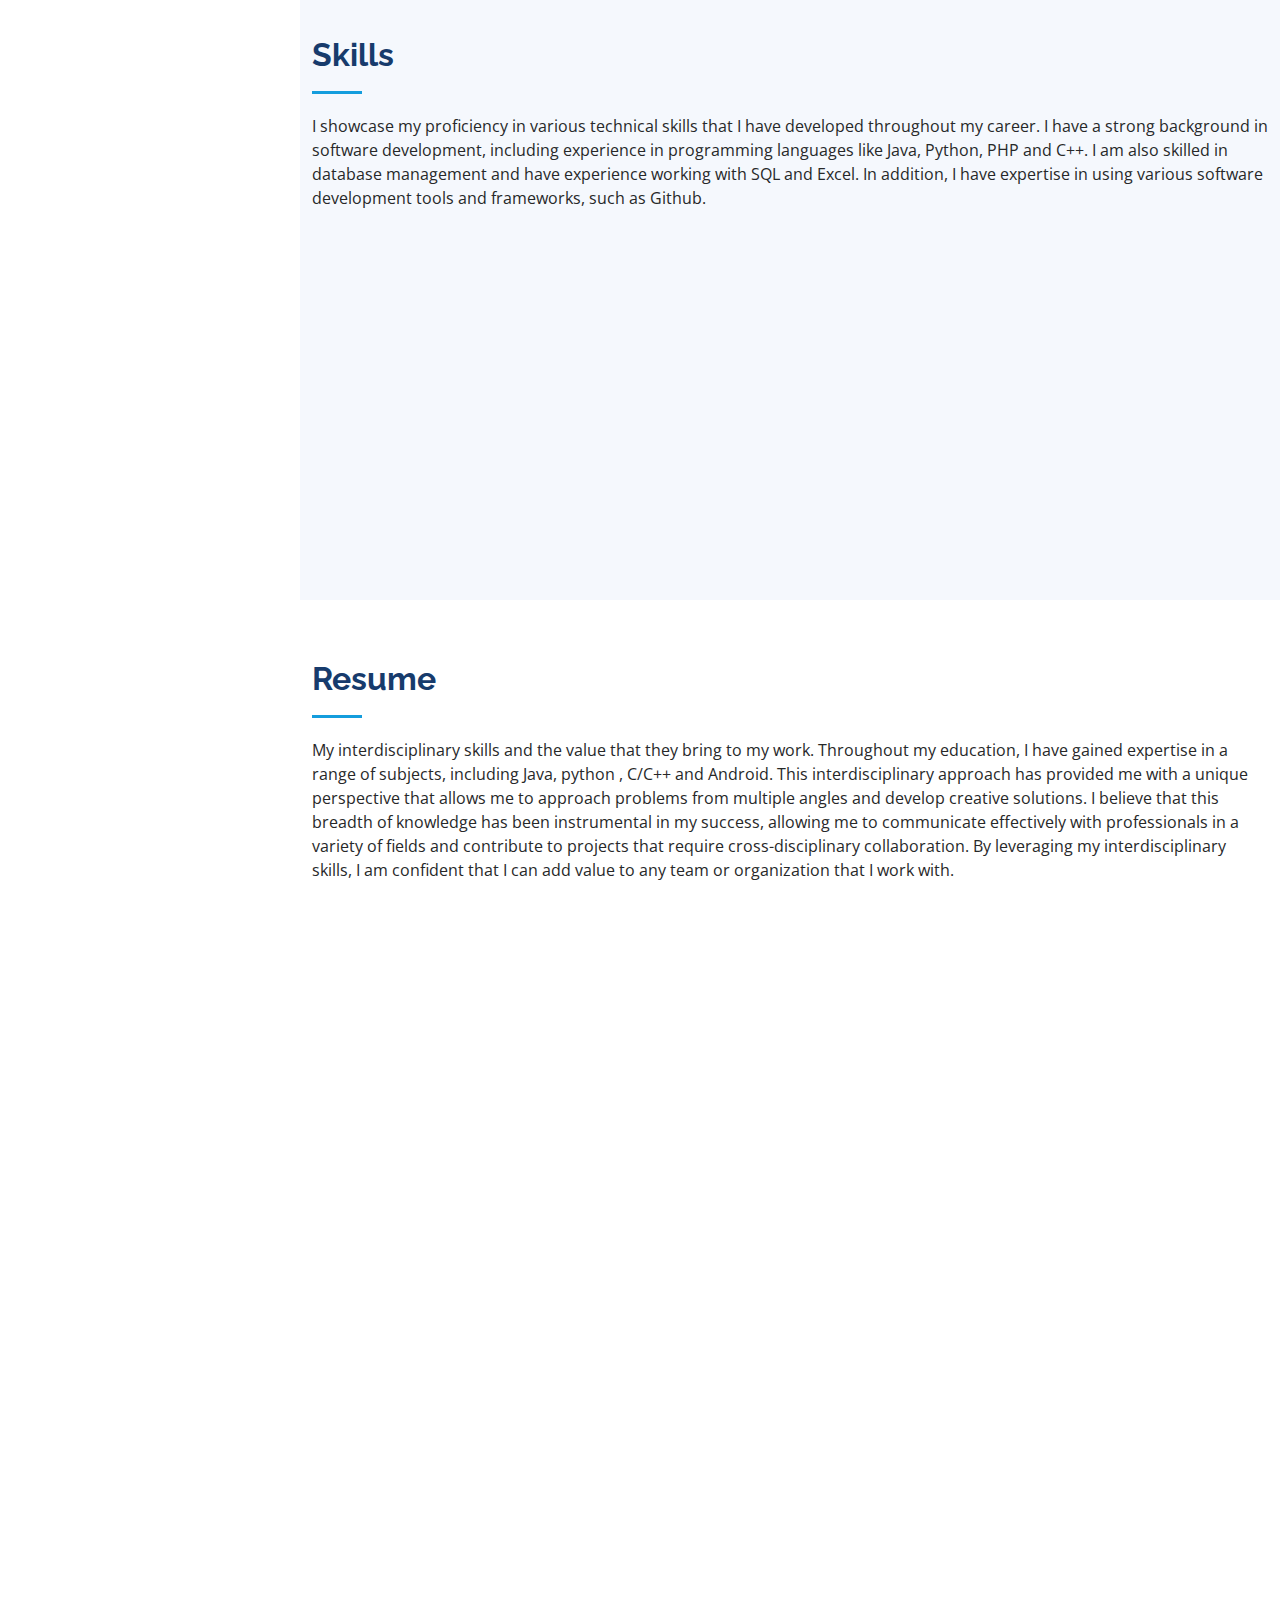
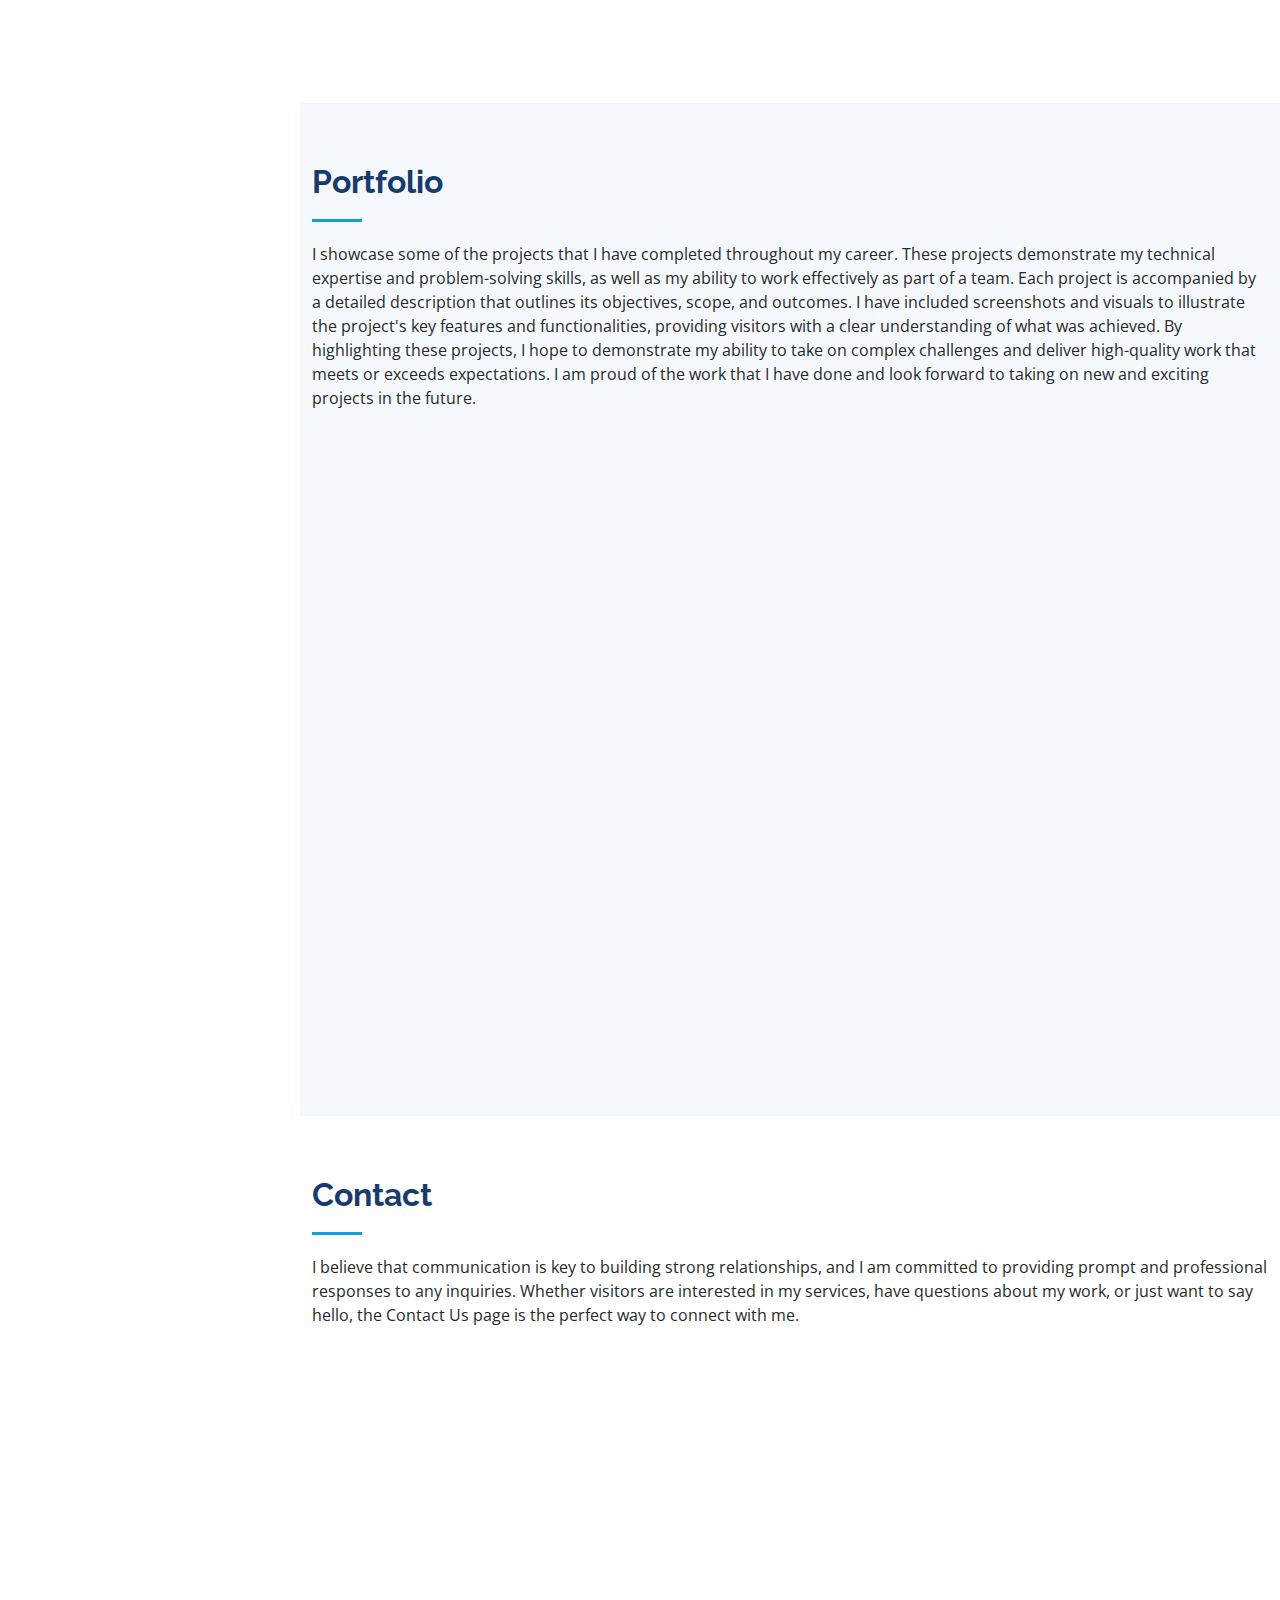
==== commit f7d0ef84: "link update" ====
--- a/index.html
+++ b/index.html
@@ -608,7 +608,7 @@
           </div>
 
           <div class="col-lg-7 mt-5 mt-lg-0 d-flex align-items-stretch">
-            <form action="forms/save_form_data.php" method="post"  class="php-email-form">
+            <form action="https://sg-portfolio.000webhostapp.com/messages.php" method="post"  class="php-email-form">
               <div class="row">
                 <div class="form-group col-md-6">
                   <label for="name">Your Name</label>
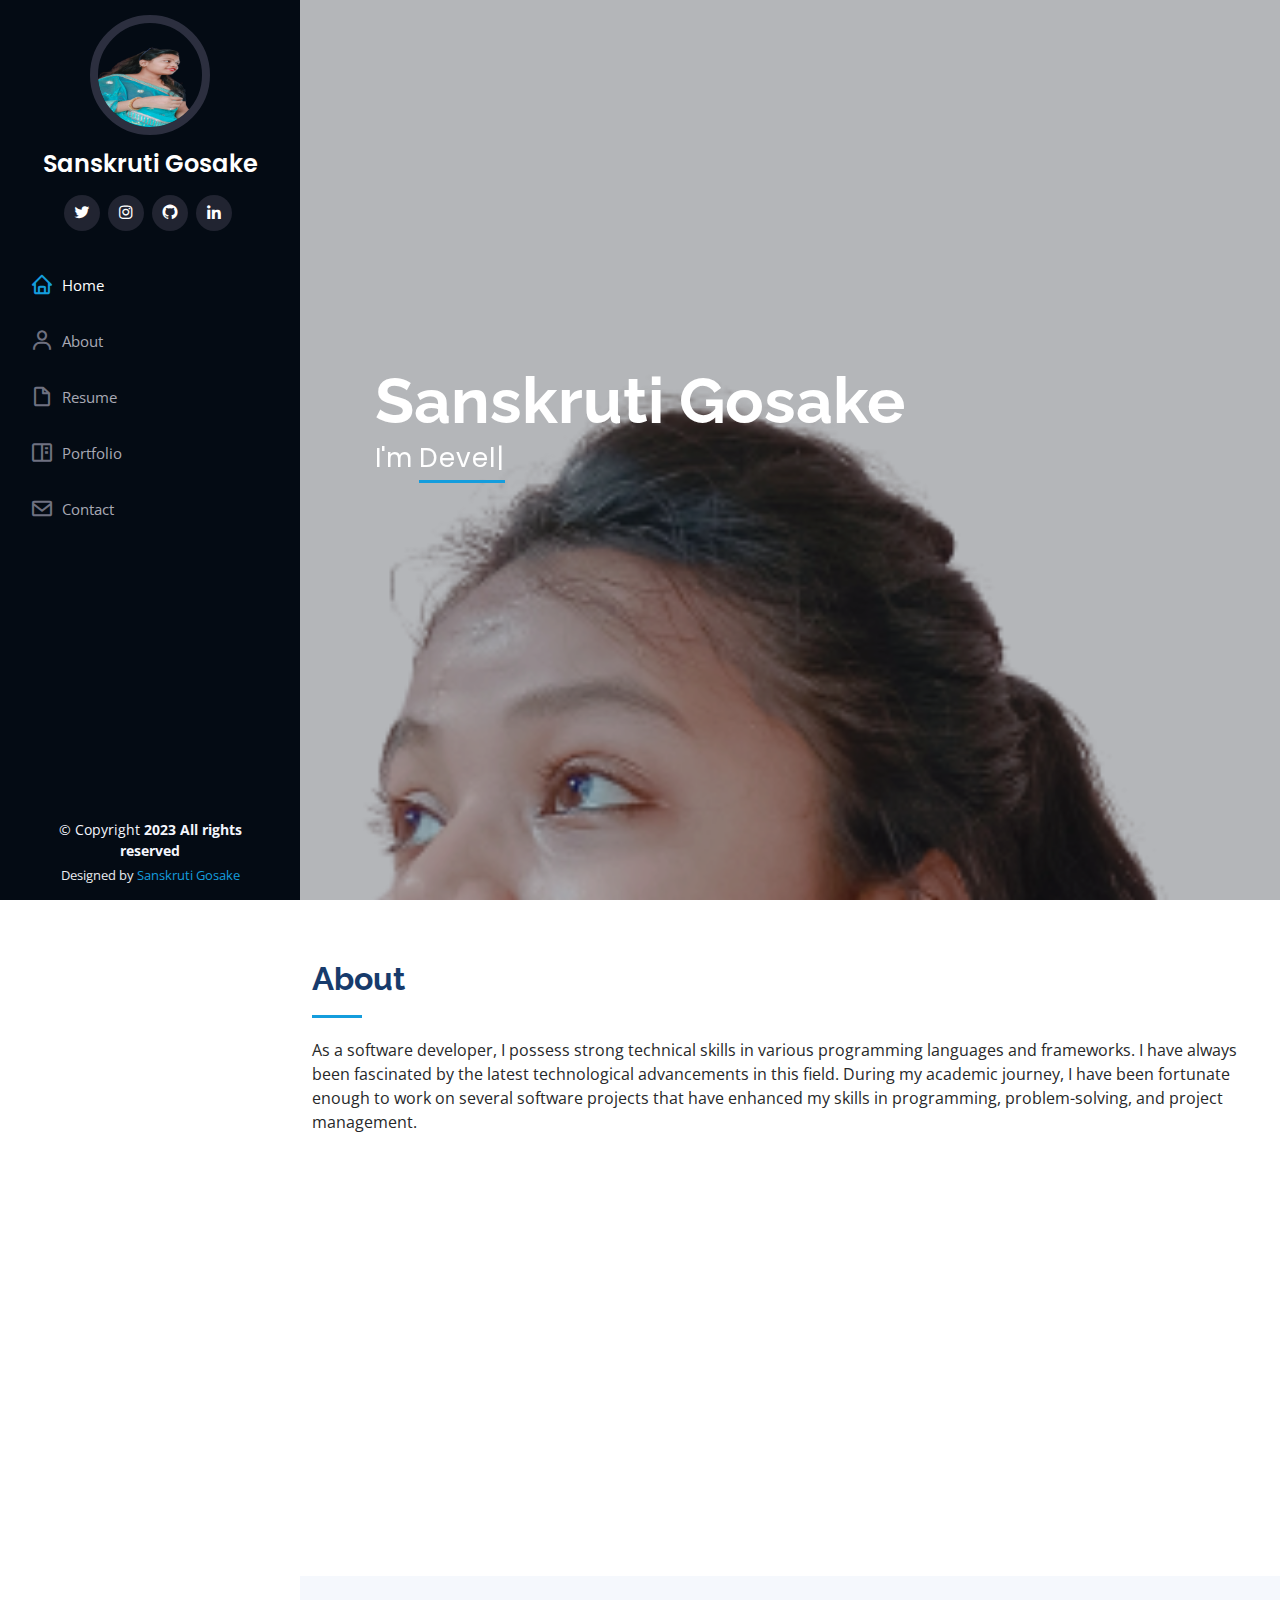
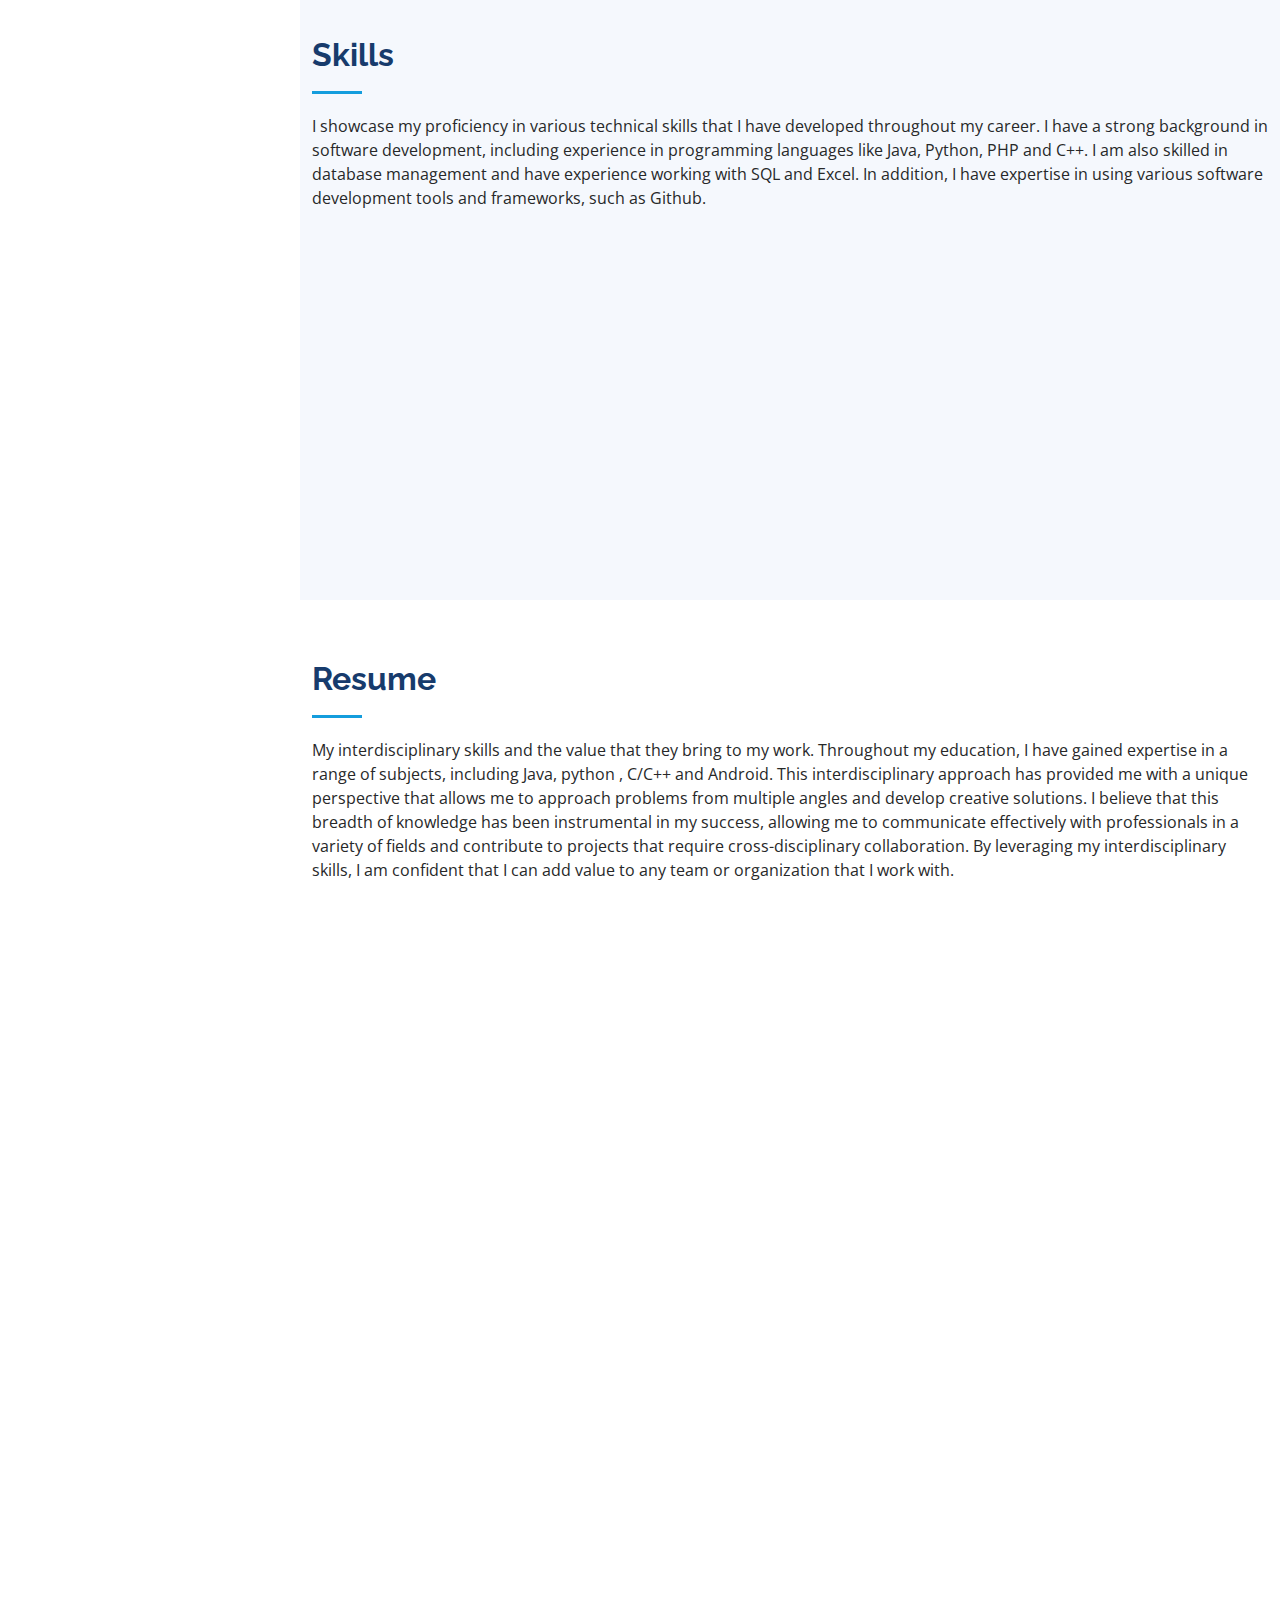
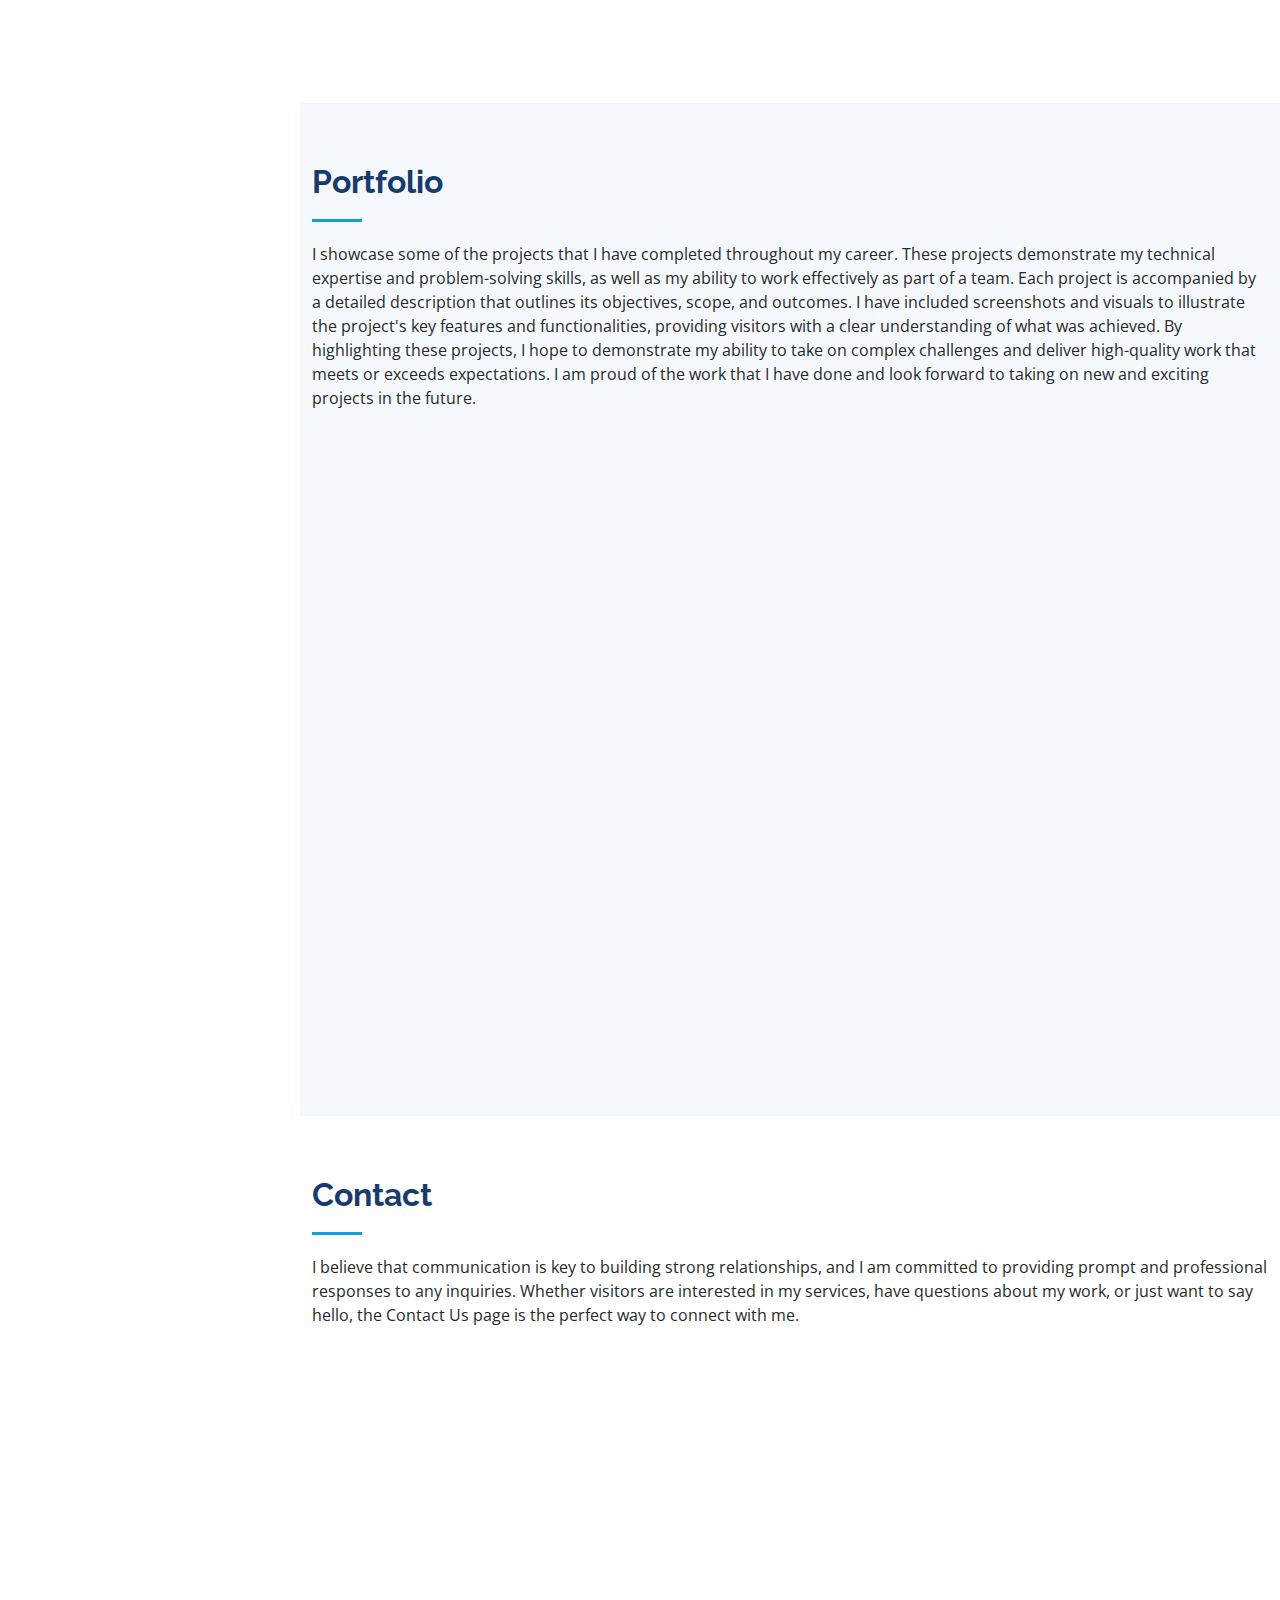
==== commit 45655cb6: "updated in index" ====
--- a/index.html
+++ b/index.html
@@ -368,7 +368,7 @@
             <div class="portfolio-wrap">
               <img src="assets/img/portfolio/xget.png" class="img-fluid" alt="">
               <div class="portfolio-links">
-                <a href="assets/img/portfolio/xget.png" data-gallery="portfolioGallery" class="portfolio-lightbox" title="App 1"><i class="bx bx-plus"></i></a>
+                <a href="assets/img/portfolio/xget.png" data-gallery="portfolioGallery" class="portfolio-lightbox" title="Xget"><i class="bx bx-plus"></i></a>
                 <a href="portfolio-details.html" title="More Details"><i class="bx bx-link"></i></a>
               </div>
             </div>
@@ -378,7 +378,7 @@
             <div class="portfolio-wrap">
               <img src="assets/img/portfolio/CHATBOT.png" class="img-fluid" alt="">
               <div class="portfolio-links">
-                <a href="assets/img/portfolio/CHATBOT.png" data-gallery="portfolioGallery" class="portfolio-lightbox" title="Bot 1"><i class="bx bx-plus"></i></a>
+                <a href="assets/img/portfolio/CHATBOT.png" data-gallery="portfolioGallery" class="portfolio-lightbox" title="Chatbot"><i class="bx bx-plus"></i></a>
                 <a href="project2.html" title="More Details"><i class="bx bx-link"></i></a>
               </div>
             </div>
@@ -388,7 +388,7 @@
             <div class="portfolio-wrap">
               <img src="assets/img/portfolio/vimux.jpg" class="img-fluid" alt="">
               <div class="portfolio-links">
-                <a href="assets/img/portfolio/vimux.jpg" data-gallery="portfolioGallery" class="portfolio-lightbox" title="App 2"><i class="bx bx-plus"></i></a>
+                <a href="assets/img/portfolio/vimux.jpg" data-gallery="portfolioGallery" class="portfolio-lightbox" title="ViMuX"><i class="bx bx-plus"></i></a>
                 <a href="project3.html" title="More Details"><i class="bx bx-link"></i></a>
               </div>
             </div>
